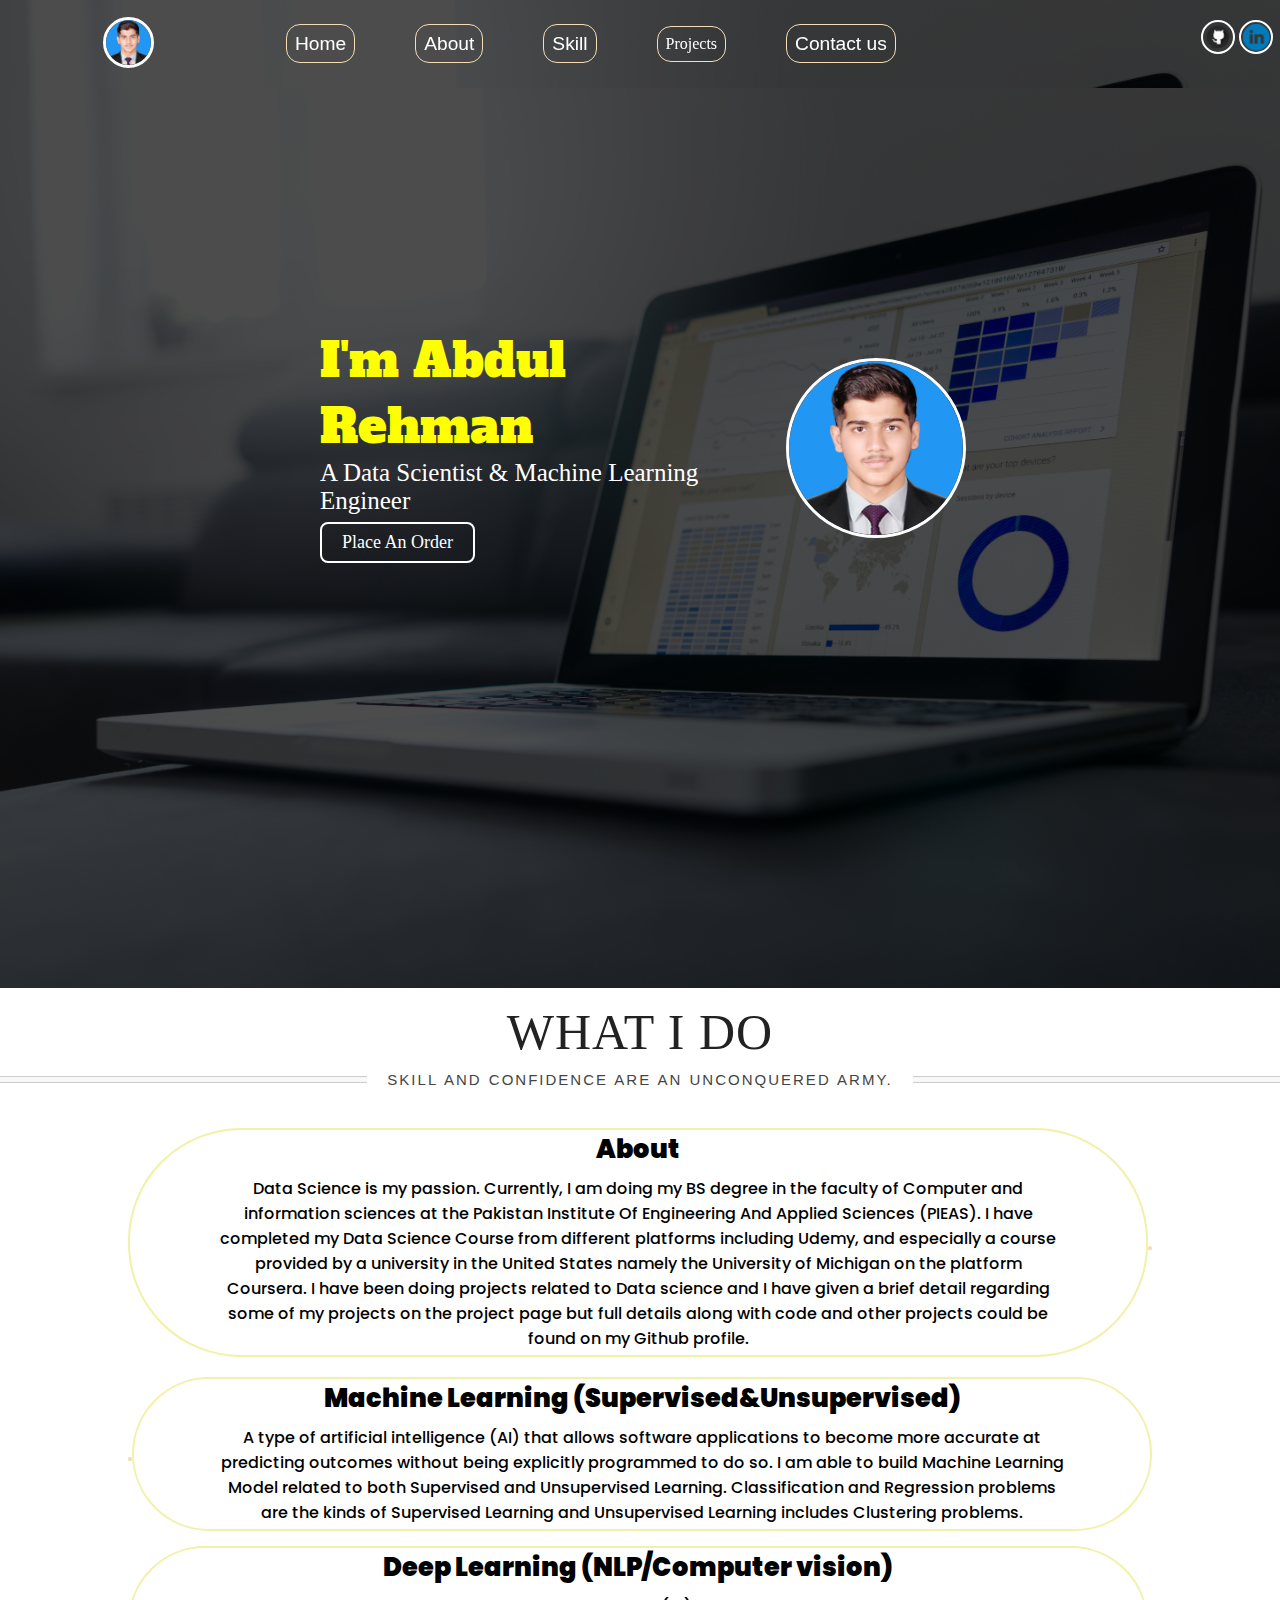
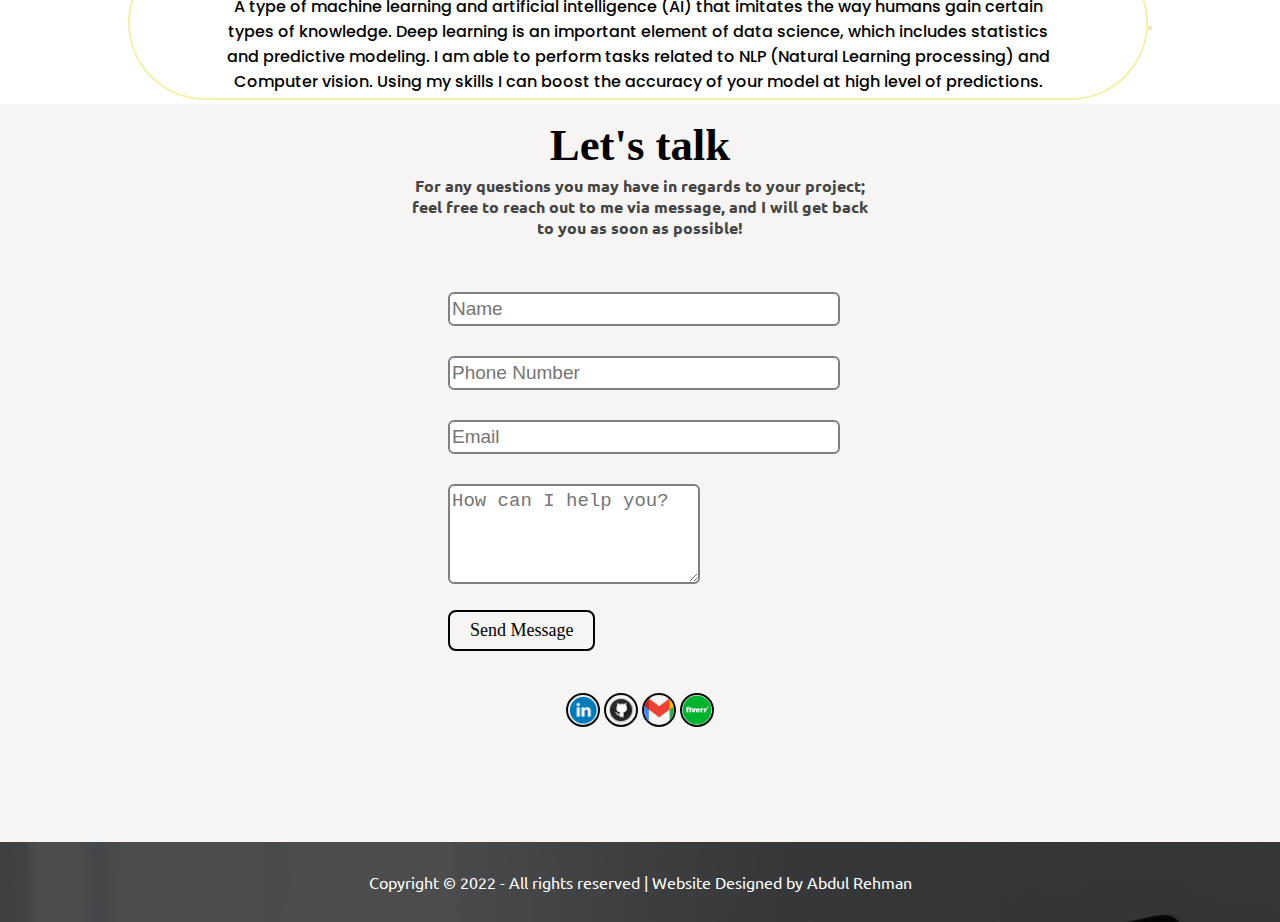
==== index.html @ 8ce030c3 "Add files via upload" ====
<!DOCTYPE html>
<html lang="en">

<head>
    <meta charset="UTF-8">
    <meta http-equiv="X-UA-Compatible" content="IE=edge">
    <meta name="viewport" content="width=device-width, initial-scale=1.0">
    <link rel="stylesheet" href="port.css">
    <script src="port.js"></script>
    <script src="https://platform.linkedin.com/badges/js/profile.js" async defer type="text/javascript"></script>
    <link rel="preconnect" href="https://fonts.googleapis.com">
    <link rel="preconnect" href="https://fonts.gstatic.com" crossorigin>
    <link rel="preconnect" href="https://fonts.googleapis.com">
    <link rel="preconnect" href="https://fonts.googleapis.com">
    <link rel="icon" type="image/x-icon" href="img/my_pic.png">
    <link rel="preconnect" href="https://fonts.gstatic.com" crossorigin>
    <link rel="preconnect" href="https://fonts.googleapis.com">
    <link rel="preconnect" href="https://fonts.gstatic.com" crossorigin>
    <link rel="preconnect" href="https://fonts.googleapis.com">
<link rel="preconnect" href="https://fonts.gstatic.com" crossorigin>
<link href="https://fonts.googleapis.com/css2?family=Ubuntu&display=swap" rel="stylesheet">
    <link href="https://fonts.googleapis.com/css2?family=Alumni+Sans+Collegiate+One&display=swap" rel="stylesheet">
    <link href="https://fonts.googleapis.com/css2?family=Poppins:wght@300&display=swap" rel="stylesheet">
    <link rel="preconnect" href="https://fonts.gstatic.com" crossorigin>
    <link href="https://fonts.googleapis.com/css2?family=Alfa+Slab+One&display=swap" rel="stylesheet">
    <link rel="preconnect" href="https://fonts.googleapis.com">
    <link rel="preconnect" href="https://fonts.gstatic.com" crossorigin>
    <link href="https://fonts.googleapis.com/css2?family=Signika:wght@300&display=swap" rel="stylesheet">
    <!-- whatsapp -->
    <script async src='https://d2mpatx37cqexb.cloudfront.net/delightchat-whatsapp-widget/embeds/embed.min.js'></script>
        <script>
          var wa_btnSetting = {"btnColor":"#16BE45","ctaText":"Message","cornerRadius":40,"marginBottom":20,"marginLeft":20,"marginRight":20,"btnPosition":"right","whatsAppNumber":"923163427315","welcomeMessage":"Hi there! \nHow can I help you?","zIndex":999999,"btnColorScheme":"light"};
          window.onload = () => {
            _waEmbed(wa_btnSetting);
          };
        </script>
    <title>Abdul Rehman</title>
</head>
<body>
   
    <nav class="navbar bg h-nav-resp">
        <ul class="nav-list v-class-resp">
            <div class="logo"><a href="index.html"><img src="img/my_pic.png" alt=""></a></div>
            <li><a class="border" href="index.html">Home</a></li>
            <li><a class="border" href="#about">About</a></li>
            <li><a class="border" href="#about">Skill</a></li>
            <li>
                <div class="dropdown ">
                    <button onclick="myFunction()" class="dropbtn border">Projects</button>
                    <div id="myDropdown" class="dropdown-content">
                        <a class="scroll_text" href="project_page.html" target="_blank">Project Page</a>
                        <a class="scroll_text" href="#">Supervised</a>
                        <a class="scroll_text" href="#">Unsupervised</a>
                        <a class="scroll_text" href="#">Computer vision</a>
                        <a class="scroll_text" href="#">NLP</a>
                    </div>
                </div>
            </li>
            <li><a class="border" href="#contactme" target="_blank">Contact us</a></li>
            <li><a href="https://www.linkedin.com/in/abdul-rehman-b85a00215/" target="_blank"><img
                        class="linkedin image" src="img/linkedin.png" alt=""></a></li>
            <li><a href="https://github.com/abdulrehmanmemon" target="_blank"><img class="github image"
                        src="img/github.png" alt=""></a></li>
        </ul>
        <div class="burger">
            <div class="line"></div>
            <div class="line"></div>
            <div class="line"></div>
        </div>
    </nav>
    <!-- nav end -->
    <section class="bg firstSection">
        <div class="box-main">
            <div class="firstHalf">
                <p class="text-big">I'm Abdul Rehman</p>
                <p class="text-small">A Data Scientist & Machine Learning Engineer</p>
                <div class="buttons">
                    <a href="#fiverr" target="_blank">
                        <button class="btn">
                            Place An Order
                        </button>
                    </a>
                </div>
            </div>
            <div class="secondHalf">
                <img src="img/my_pic.png" alt="">
            </div>
        </div>
    </section>
    <div class="nine">
        <h1>What I Do <span>Skill and confidence are an unconquered army.</span></h1>
    </div>
    <p class="span2">Skill and confidence are an unconquered army.</p>
    <section class="secright" id="services">
        <div class="paras">
        <p class="sectiontag" id="about">About</p>
        <p class="sectionsubtag mu">Data Science is my passion. Currently, I am doing my BS degree in the
            faculty of Computer and information sciences at the Pakistan Institute Of Engineering And Applied
            Sciences (PIEAS). I have completed my Data Science Course from different platforms including Udemy,
            and especially a course provided by a university in the United States namely the University of
            Michigan on the platform Coursera. I have been doing projects related to Data science and I have
            given a brief detail regarding some of my projects on the project page but full details along with code and other projects could be found on my Github
            profile.</p>
        </div>
        <div class="thumbnail">
            <img class="im" src="https://source.unsplash.com/900x900/?programming" alt="">
        </div>
    </section>

    <section class="secleft" id="services">
        <div class="paras">
        <p class="sectiontag">Machine Learning (Supervised&Unsupervised)</p>
        <p class="sectionsubtag mu">A type of artificial intelligence (AI) that allows software applications 
            to become more accurate at predicting outcomes without being explicitly programmed 
            to do so. I am able to build Machine Learning Model related to both Supervised and Unsupervised
            Learning. Classification and Regression problems are the kinds of Supervised
            Learning and Unsupervised Learning includes Clustering problems.</p>
        </div>
        <div class="thumbnail">
            <img class="imag" src="https://source.unsplash.com/900x900/?machinelearning,html" alt="">
        </div>
    </section>



    <section class="secright" id="services">
        <div class="paras">
        <p class="sectiontag">Deep Learning (NLP/Computer vision)</p>
        <p class="sectionsubtag mu">A type of machine learning and artificial intelligence (AI)
            that imitates the way humans gain certain types of knowledge.
            Deep learning is an important element of data science,
            which includes statistics and predictive modeling. I am able to perform tasks related to
            NLP (Natural Learning processing)  and Computer vision.  Using my skills
            I can boost the accuracy of your model at high level of predictions.</p>
        </div>
        <div class="thumbnail">
            <img class="imag" src="https://source.unsplash.com/900x900/?javascript" alt="">
        </div>
    </section>
    <!-- services end -->
    <section class="contact" id="contactme">
        <h2 class="text-center">Let's talk</h2>
        <div class="text_div">
        <p class="text_p mu">For any questions you may have in regards to your project; 
            feel free to reach out to me via message, and I will get back to you as soon as possible!</p>
        </div>
        <div class="contact_me">
        <div class="form">
            <form action="mailto:a.rehmanmemon.034@gmail.com" method="post" enctype="text/plain">
            <input type="text" name="name" id="name" placeholder="Name" required>
            <input type="text" name="phone" id="name" placeholder="Phone Number" required>
            <input type="text" name="email" id="name" placeholder="Email" required>
            <textarea name="message" id="massage" cols="20" rows="4" placeholder="How can I help you?"></textarea>
            <button class="btn-dark" type="submit">Send Message</button>
        </form>
        </div>
        <div class="after_form">
            <a href="https://www.linkedin.com/in/abdul-rehman-b85a00215/" target="_blank"><img
                class="imagee" src="img/linkedin.png" alt=""></a>
            <a href="https://github.com/abdulrehmanmemon" target="_blank"><img class="imagee"
                    src="img/github.png" alt=""></a></li>
            <a href="a.rehmanmemon.034@gmail.com" target="_blank"><img
                class="imagee" src="img/gmail.png" alt=""></a>
            <a href="#" target="_blank"><img
                class="imagee" src="img/fiverr.png" alt=""></a>
        </div>
    </div>
    </section>
    <footer class="bg">
        <p class="text-footer">
            Copyright &copy; 2022 - All rights reserved | Website Designed by Abdul Rehman
        </p>
    </footer>
    <script src="port.js"></script>
</body>

</html>
---- port.css ----
*{
    margin: 0%;
    padding: 0%;
}
/* Dropdown Button */
.dropbtn {
    color: white; 
    font-size: 2rem;
    font-family: 'Segoe UI', Tahoma, Geneva, Verdana, sans-serif;
    /* border: 1px solid wheat;
    padding: 4px;
    border-radius: 14px; */
    background: rgba(0, 0, 0, 0.7) url('img/b.jpg');

        background-repeat: no-repeat;
      background-position: center;
    background-size: cover;
    background-blend-mode: darken;
    /* color: white; */
    /* padding: 16px; */
    /* font-size: 16px; */
    cursor: pointer;
  }
  
  /* Dropdown button on hover & focus */
  .dropbtn:hover, .dropbtn:focus {
     color: gray;
  }
  
  /* The container <div> - needed to position the dropdown content */
  .dropdown {
    position: relative;
    display: inline-block;
  }
  
  /* Dropdown Content (Hidden by Default) */
  .dropdown-content {
    display: none;
    position: absolute;
    background-color: #6f6f6f;
    min-width: 160px;
    box-shadow: 0px 8px 16px 0px rgba(0,0,0,0.2);
    z-index: 1;
  }
  
  /* Links inside the dropdown */
  .dropdown-content a {
    color: black;
    padding: 12px 16px;
    text-decoration: none;
    display: block;
  }
  
  /* Change color of dropdown links on hover */
  .dropdown-content a:hover {background-color: #ddd}
  
  /* Show the dropdown menu (use JS to add this class to the .dropdown-content container when the user clicks on the dropdown button) */
  .show {display:block;}

.logo{
    width: 20%;
    display: flex;
    justify-content: center;
    align-items: center;
}
.logo img{
    width: 45px;
    border: 3px solid white;
    border-radius: 50%;
}
.navbar{
    display: flex;
    align-items: center;
    justify-content: center;
    position: sticky;
    top: 0;
    cursor: pointer;
}
.nav-list{
    display: flex;
    width: 100%;
    align-items: center;
}
.nav-list li{
    list-style: none;
    padding: 26px 30px;
}
.nav-list li a{
    font-size: 1.2rem;
    font-family: 'Segoe UI', Tahoma, Geneva, Verdana, sans-serif;
    color: white;
    text-decoration: none;
}
.nav-list li a:hover{
    color: gray;
    text-decoration: none;
}
/* .scroll_text{
    border: 1px solid black;
    background-color: wheat;
    border-radius: 50px;
} */
.image{
    align-content: center;
    top: 20px;
    border: 2px solid white;
    border-radius: 50%;
    width: 30px;
}
.border{
    font-family: 'Roboto Slab', serif;
    font-size: 1rem;
    border: 1px solid wheat;
    border-radius: 14px;
    padding: 8px;
}
.linkedin{
    position: absolute;
    right: 7px;
    
}
.github{
    position: absolute;
    right: 45px;
}
.bg{
    background: rgba(0, 0, 0, 0.7) url('img/bg_nav.jpg');
    background-size: cover;
    background-blend-mode:darken;
}
.firstSection{
    height: 100vh;
}
.box-main{
    display: flex;
    align-items: center;
    justify-content: center;
    color: white;
    font-family: 'Segoe UI', Tahoma, Geneva, Verdana, sans-serif;
    max-width: 50%;
    margin: auto;
    height: 80%;
}
.firstHalf{
    width: 80%;
    display: flex;
    justify-content: center;
    flex-direction: column;
}
.secondHalf{
    width: 30%;
    margin-left: 2px;
}
.secondHalf img{
    width: 100%;
    border: 3px solid white;
    border-radius: 150px;
    display: block;
    margin: auto;
}
.text-big{
    font-size: 3rem;
    color: yellow;
    font-family: 'Alfa Slab One', cursive;
}
.text-small{
    font-size: 1.5625rem;
    font-family: Georgia, 'Times New Roman', Times, serif;
}
.btn{
    padding: 8px 20px;
    margin: 7px 0;
    border: 2px solid white;
    border-radius: 8px;
    font-size: 1.125rem;
    cursor: pointer;
    background: none;
    color: white;
    font-family: Georgia, 'Times New Roman', Times, serif;
}
.btn:hover{
    background-color: lavender;
    color: black;
}
.nine h1 {
    text-align:center; font-size:3.125rem; text-transform:uppercase; color:#222; letter-spacing:1px;
    font-family:"Playfair Display", serif; font-weight:400;
  }
  .nine h1 span {
    margin-top: 5px;
      font-size: 15px; color:#444; word-spacing:1px; font-weight:normal; letter-spacing:2px;
      text-transform: uppercase; font-family:"Raleway", sans-serif; font-weight:500;
  
      display: grid;
      grid-template-columns: 1fr max-content 1fr;
      grid-template-rows: 27px 0;
      grid-gap: 20px;
      align-items: center;
  }
  
  .nine h1 span:after,.nine h1 span:before {
      content: " ";
      display: block;
      border-bottom: 1px solid #ccc;
      border-top: 1px solid #ccc;
      height: 5px;
    background-color:#f8f8f8;
  }
  .nine{
    padding-top: 15px;
  } 
.head_Ser{
    padding-bottom: 12px;
  }
/* #services{
    background: url("img/bs.jpg");
} */
.secright{
    display: flex;
    align-items: center;
    font-family: 'Ubuntu', sans-serif;
    justify-content: space-evenly;
    max-width: 80%;
    margin: auto;
    margin-top: 15px;
    margin-bottom: 4px;
}

.secleft{
    display: flex;
    align-items: center;
    justify-content: space-evenly;
    font-family: 'Ubuntu', sans-serif;
    max-width: 80%;
    margin: auto;
    margin-top: 20px;
    margin-bottom: 10px;
    flex-direction: row-reverse;
}
.service_section{
    display: grid;
    grid-template-rows: 1fr 1fr;
}
.about-small{
    padding: 20px;
    justify-content: center;
    align-items: center;
    border-radius: 32px;
    text-align: center;
    font-size: 1.3rem;
    font-family: 'Poppins', sans-serif;
}
.about-big{
    text-align: center;
    font-size: 3rem;
    font-family: 'Alumni Sans Collegiate One', sans-serif;
}
.one_service{
    display: grid;
    grid-template-columns: 1fr 1fr;
}
.skill_heading{
    font-family: "Poppins", Sans-serif;
    font-size: 1.375rem;
    padding-top: 6px;
    padding-bottom: 6px;
    font-weight: 800;
    margin-left: 60px;
    text-align: center;
    justify-content: center;
}
.ML p{
   font-size: 1.3rem;
   padding: auto;
   font-family: 'Poppins', sans-serif;
}
.ML{
    padding: 15px;
    margin-left: 50px;
    margin-right: 50px;
}
.DL{
    padding: 15px;
    margin-left: 50px;
    margin-right: 50px;
}
.DL p{
    font-size: 1.3rem;
    padding: auto;
    font-family: 'Poppins', sans-serif;
 }
.center{
    display: grid;
    grid-template-rows: 0.5fr 1fr;
}
#about{
    
    margin:0 18rem;
}
.images{
    width: 80%;
}
.sectionsubtag{
    /* border: 2px solid black; */
    font-family: 'Poppins', sans-serif;
    font-weight: 500;
    padding: 4px;
}
.sectiontag{
    padding-bottom: 3px;
    font-family: "Poppins", Sans-serif;
    font-weight: 900;
    font-size: 1.6rem;
}
.im{
    width: 190px;
    border-radius: 40%;
    border: 2px solid wheat;
}
.imag{
    border: 2px solid wheat;
    border-radius: 40%;
    width: 190px;
}
.cont_service{
    padding: 14px;
    border-radius: 32px;
}
.contact{
    background-color: #f6f5f4;
    height: 82vh;
}
.text-center{
    text-align: center;
    padding-top: 15px;
    font-family: Georgia, 'Times New Roman', Times, serif;
    font-size: 2.8rem;
}
.form{
    max-width: 30%;
    margin: 35px auto;
}
.form input{
    width: 100%;
    margin: 15px 0;
    padding: 4px 2px;
    font-size: 1.1875rem;
    border: 2px solid grey;
    border-radius: 6px;
}
.btn-dark{
    padding: 8px 20px;
    margin: 7px 0;
    border: 2px solid black;
    border-radius: 8px;
    font-size: 1.125rem;
    cursor: pointer;
    background: none;
    color: black;
    font-family: Georgia, 'Times New Roman', Times, serif;
}
.btn-dark:hover{
    background-color: black;
    color: lavender;
}
.form textarea{
    /* width: 100%; */
    margin: 15px 0;
    padding: 4px 2px;
    font-size: 1.1875rem;
    border: 2px solid grey;
    border-radius: 6px;
}
textarea{
    height: fit-content;
}
.paras{
    border: 2px solid rgb(241, 241, 167);
    border-radius: 113px;
    padding: 0 5rem;
    text-align: center;
    align-items: center;
    justify-content: center;
}
.text-footer{
    text-align: center;
    padding: 30px 0;
    color: white;
    font-family: 'Ubuntu',sans-serif;
    display: flex;
    justify-content: center;
}
.contact_me{
display: flex;
flex-direction: column;
align-items: center;
justify-content: center;

}
.text_p{
    font-family: 'Ubuntu',sans-serif;
    color: #444;
    font-weight: 600;
}
.text_div{
    align-content: center;
    justify-content: center;
    padding: 3px;
    margin: 1px 400px;
    text-align: center;
}
.burger{
    display: none;
    position: absolute;
    cursor: pointer;
    right: 5%;
    top: 19px;
}
.line{
    width: 33px;
    background-color: white;
    height: 4px;
    margin: 5px 3px;
}
.imagee{
    align-content: center;
    border: 2px solid rgb(12, 11, 11);
    border-radius: 60%;
    width: 30px;
}
.imagee:hover{
    border-color: rebeccapurple;
}
/* @media only screen and (max-width: 1280px){
   html{
        font-size: 95%;
    } 
    .text_div {
        padding: 3px;
        margin: 1px 340px;
    }
    .form {
        max-width: 400px;
        margin: 4px auto 5px;
    }
  }
  @media (max-height: 708px) {
    .contact{
        height: 70vh;
    }
  } */
/* @media only screen and (max-width: 1140px){
    html{
        font-size: 85%;
    }
    .secright{
        height: 250px;
    }
    .secleft{
        height: 250px;
    }
    .text_div {
        padding: 10px;
        margin: 1px 200px;
    }
    .nav-list{
        flex-direction: column;
    }
    .navbar{
        transition: all 0.3s ease-out;
        flex-direction: column;
        padding-top: 56px;
        height: 400px;
    }
    .burger{
        display: block;
    }
    .h-nav-resp{
        height: 25px;
    }
    .v-class-resp{
        opacity: 0;
    }
    .image{
        display: none;
    }
    .box-main{
        flex-direction: column-reverse;
    }
    
}
/* @media only screen and (max-width: 769px) and (max-width:600px){

} */
.span2{
    display: none;
}
@media only screen and (min-width: 1004px) and (max-width:1140px){
    .secondHalf img {
        border-radius: 230px;
    }
} 
@media only screen and (max-width: 1140px){
    html{
        font-size: 85%;
    }
    .bg{
        background-repeat: no-repeat;
      background-position: center;
      }
    .nav-list{
        flex-direction: column;
    }
    .sectionsubtag{
        padding: 0px;
    }
    .nine h1{
        font-size: 4.3rem;
    }
    .navbar{
        transition: all 0.5s ease-out;
        flex-direction: column;
        padding-top: 56px;
        height: 435px;
    }
    .burger{
        display: block;
    }
    .h-nav-resp{
        height: 0px;
    }
    .v-class-resp{
        opacity: 0;
    }
    .image{
        display: none;
    }
    .nine h1 span{
        display: none;
    }
    .box-main{
        flex-direction: column-reverse;
        max-width: 100%;
    }
    .secright{
        flex-direction: column-reverse;
    }
    .secleft{
        flex-direction: column-reverse;
    }
    /* .im{
        width: 30%;
        border-radius: 50%;
        border: 2px solid wheat;
    }
    .imag{
        border: 2px solid wheat;
        border-radius: 50%;
        width: 30%;
    } */
    .text-small{
        text-align: center;
    }
    .text-big{
        text-align: center;
    }
    .buttons{
        text-align: center;
    }
    .paras{
        padding: 0px;
        border: none;
    }
    .span2{
        display: block;
        font-size: 1.3rem; color:#444; word-spacing:1px; font-weight:normal; letter-spacing:2px;
        text-transform: uppercase; font-family:"Raleway", sans-serif; font-weight:500;
        text-align: center;
        justify-content: center;
        align-items: center;
      }
    .text_p{
        padding: 0px;
        margin: 3px 13px;
    }
    .text_div{
        align-content: center;
        justify-content: center;
        padding: 0px;
        margin: 0px;
        text-align: center;
    }
    .mu{
        margin:4px 90px;
        padding: 4px 6px;
        text-align: center;
    }
    .form{
        max-width: 50%;
        margin: 35px auto ;
    }
    .contact{
        height: 85vh;
    }
    .nine h1 span{
        font-size: 11px;
    }
    .dropdown-content {
        background-color: rgb(14, 14, 13);
    }
}
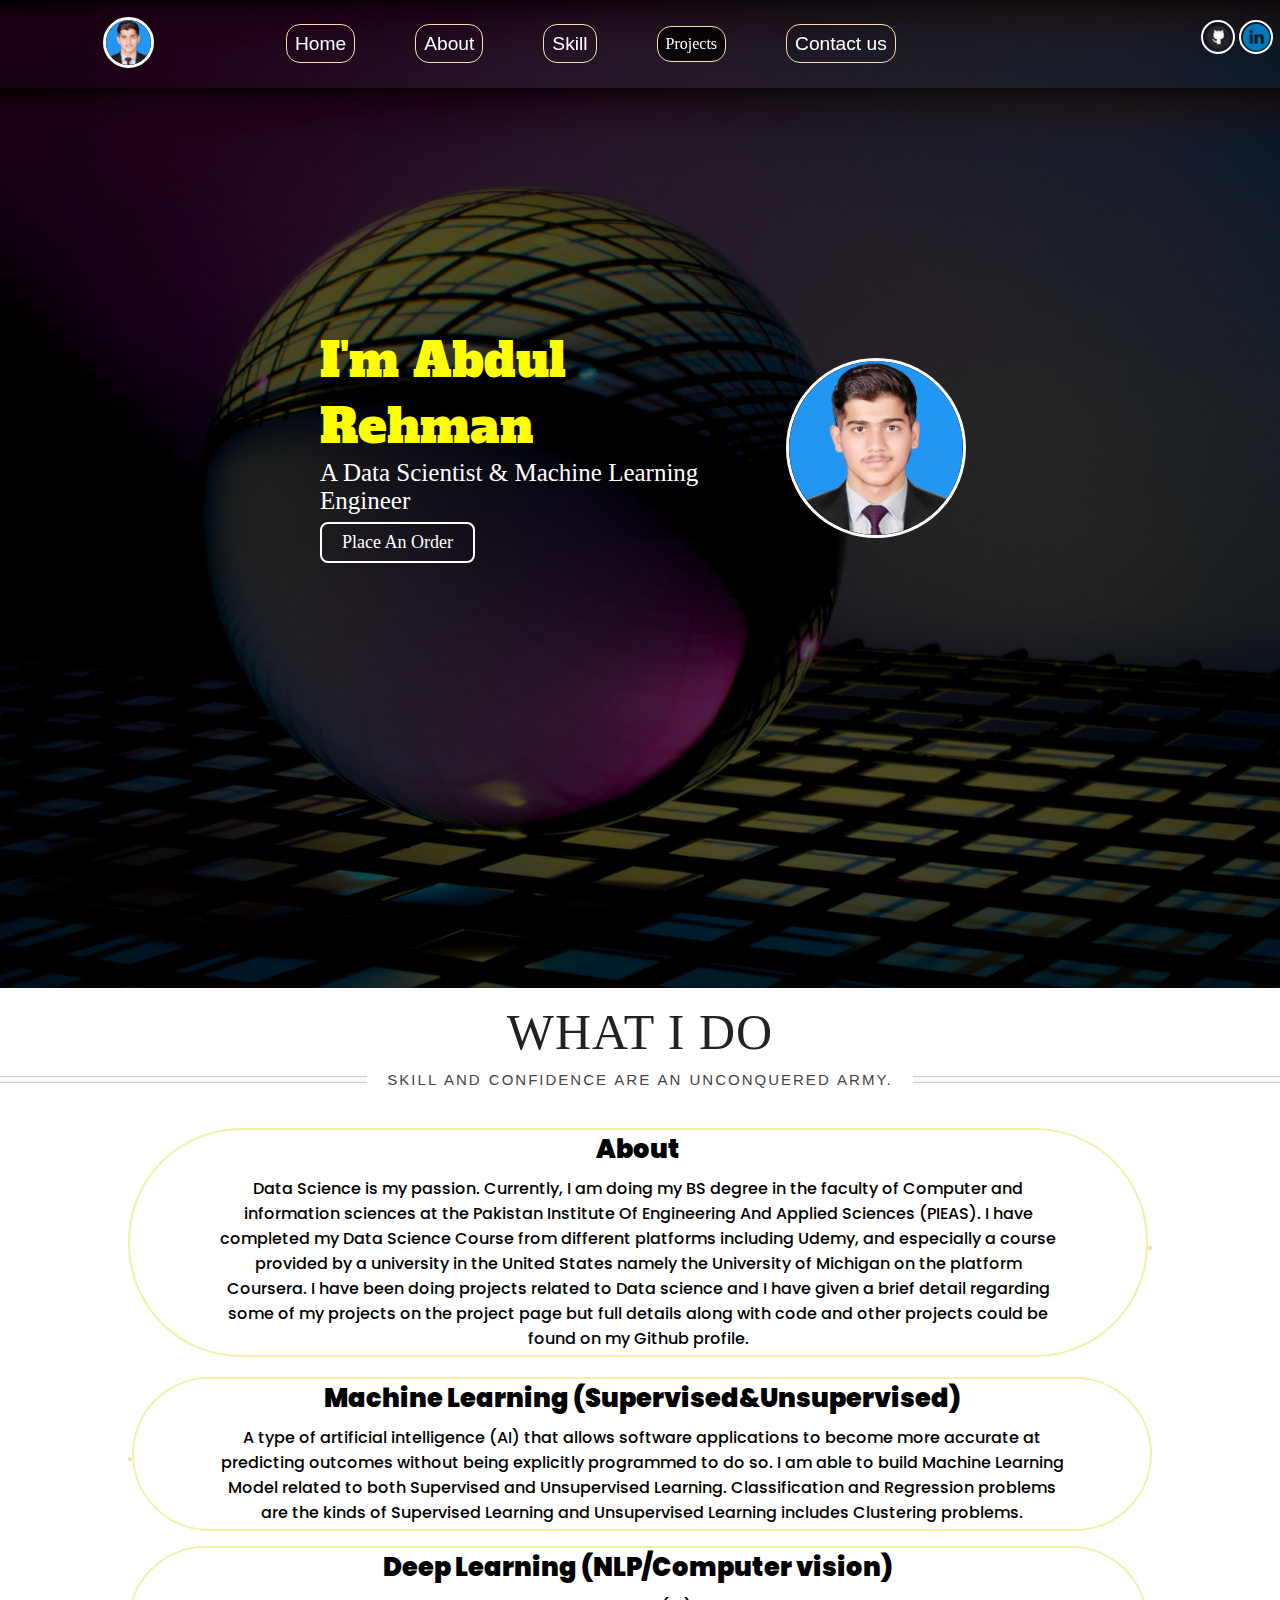
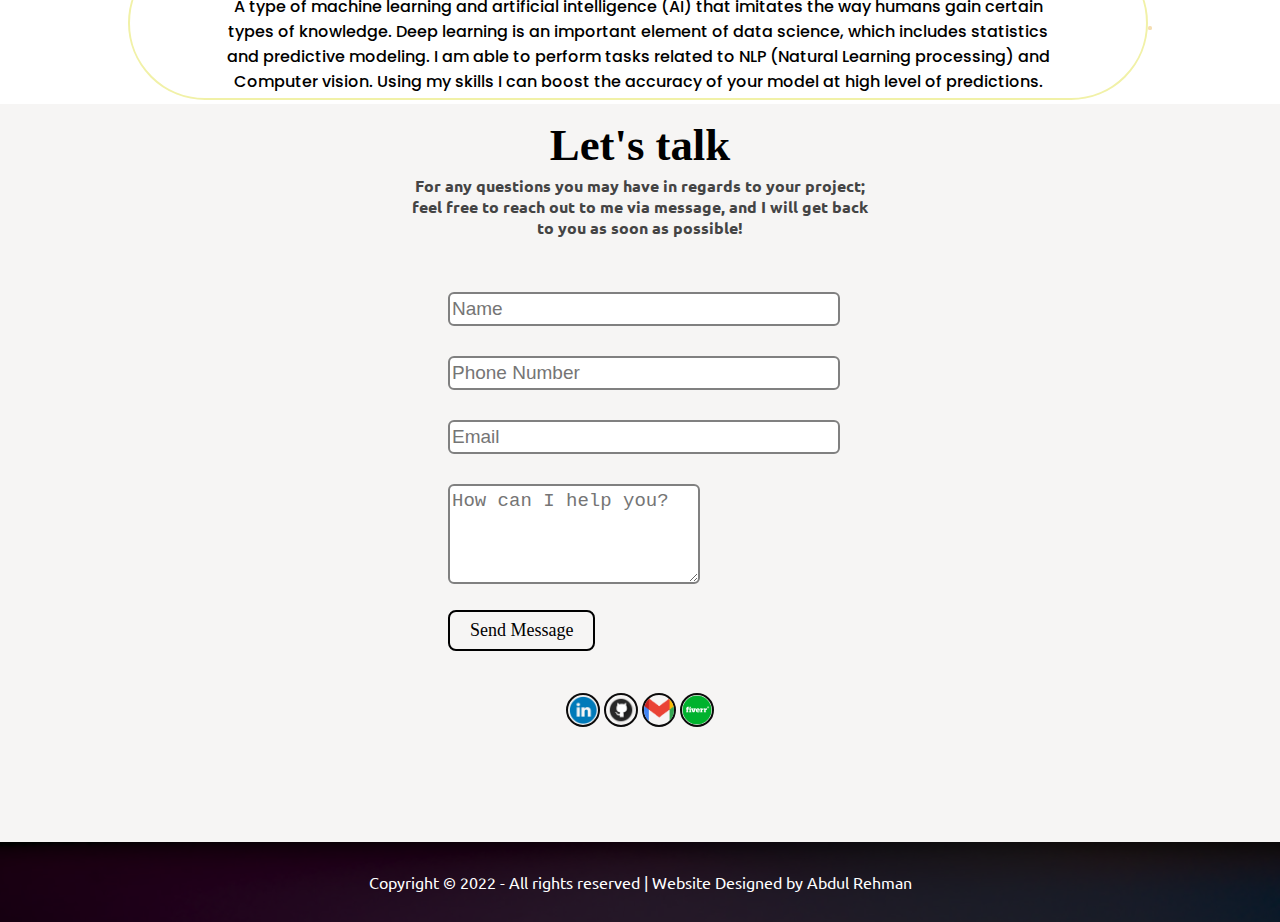
==== commit 61ed963b: "Update index.html" ====
--- a/index.html
+++ b/index.html
@@ -2,6 +2,17 @@
 <html lang="en">
 
 <head>
+    
+    
+<!-- Google tag (gtag.js) -->
+<script async src="https://www.googletagmanager.com/gtag/js?id=G-F3NP8TL4ML"></script>
+<script>
+  window.dataLayer = window.dataLayer || [];
+  function gtag(){dataLayer.push(arguments);}
+  gtag('js', new Date());
+
+  gtag('config', 'G-F3NP8TL4ML');
+</script
     <meta charset="UTF-8">
     <meta http-equiv="X-UA-Compatible" content="IE=edge">
     <meta name="viewport" content="width=device-width, initial-scale=1.0">
@@ -174,4 +185,4 @@
     <script src="port.js"></script>
 </body>
 
-</html>+</html>
